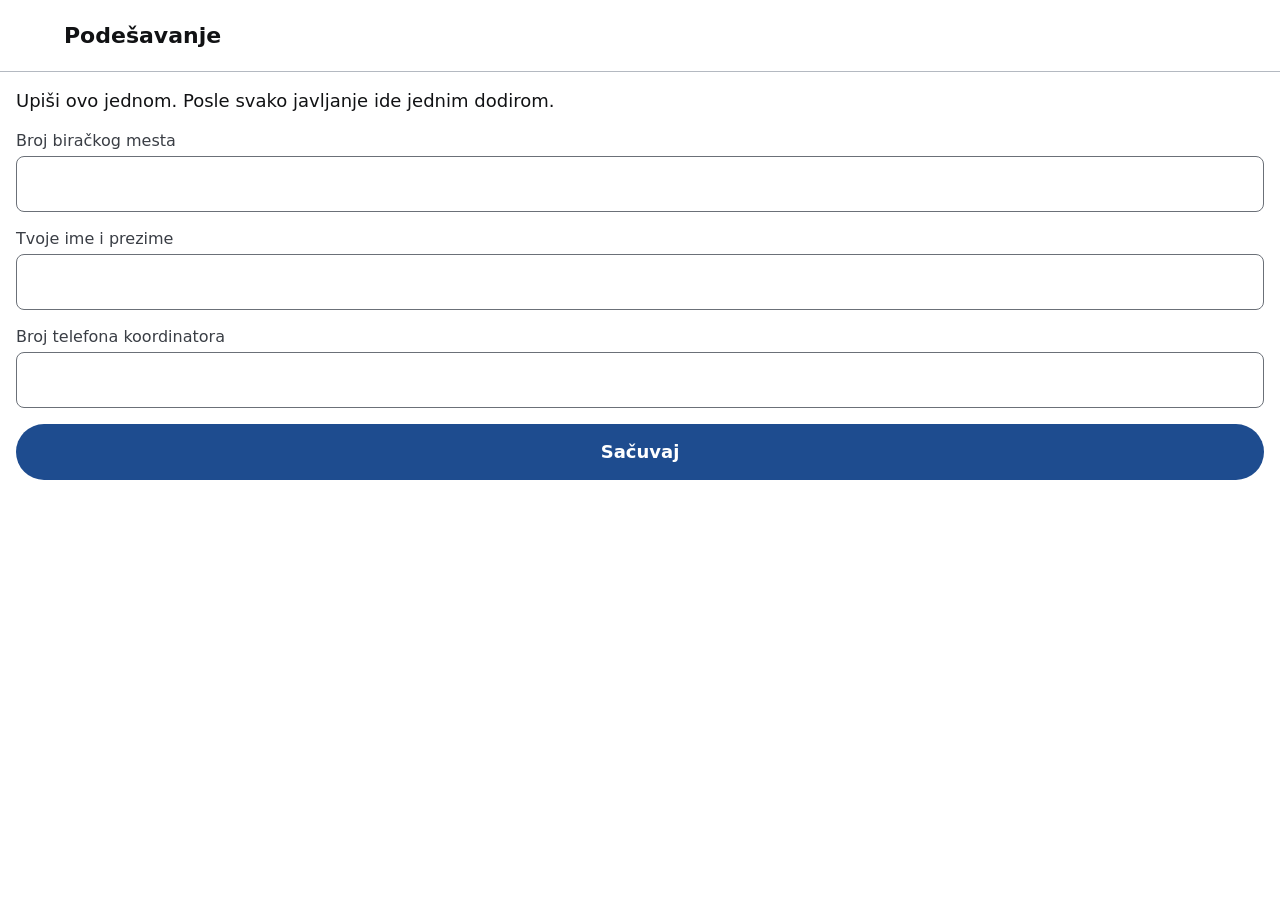
==== index.html @ ce620e12 "Web version of the app, for sharing without an install The same reports, texts and checks as the And" ====
<!DOCTYPE html>
<html lang="sr-Latn">
<head>
  <meta charset="utf-8">
  <title>SMS Izbori</title>
  <meta name="viewport" content="width=device-width, initial-scale=1, viewport-fit=cover, interactive-widget=resizes-content">
  <meta name="theme-color" content="#1E4C8F" media="(prefers-color-scheme: light)">
  <meta name="theme-color" content="#111214" media="(prefers-color-scheme: dark)">
  <link rel="manifest" href="manifest.webmanifest">
  <link rel="icon" href="icons/icon-any.svg" type="image/svg+xml">
  <link rel="apple-touch-icon" href="icons/icon-180.png">
  <link rel="stylesheet" href="styles.css">
  <script type="module" src="src/ui.js"></script>
</head>
<body>
  <div id="app"></div>
  <noscript>Za rad aplikacije SMS Izbori potreban je JavaScript.</noscript>
</body>
</html>
---- styles.css ----
/* SMS Izbori: Fixed high-contrast scheme, system font stack, rem sizing */

:root {
  --primary: #1E4C8F;
  --on-primary: #FFFFFF;
  --primary-container: #D8E5FF;
  --on-primary-container: #0A2A5C;
  --background: #FFFFFF;
  --on-background: #111214;
  --surface: #FFFFFF;
  --on-surface: #111214;
  --surface-variant: #EFF1F5;
  --on-surface-variant: #3A3E45;
  --outline: #6B7078;
  --outline-variant: #B4B9C1;
  --error: #B3261E;
  --on-error: #FFFFFF;
  --sent: #1B7F3B;
}

@media (prefers-color-scheme: dark) {
  :root {
    --primary: #A9C7FF;
    --on-primary: #0A2A5C;
    --primary-container: #1B3A6B;
    --on-primary-container: #D8E5FF;
    --background: #111214;
    --on-background: #F2F2F2;
    --surface: #111214;
    --on-surface: #F2F2F2;
    --surface-variant: #23262B;
    --on-surface-variant: #D0D3D9;
    --outline: #9AA0A9;
    --outline-variant: #5C616A;
    --error: #FFB4AB;
    --on-error: #690005;
    --sent: #7DD99A;
  }
}

*, *::before, *::after {
  box-sizing: border-box;
}

html {
  font-size: 16px;
  -webkit-text-size-adjust: 100%;
}

body {
  margin: 0;
  padding: 0;
  background-color: var(--background);
  color: var(--on-background);
  font-family: system-ui, -apple-system, BlinkMacSystemFont, "Segoe UI", Roboto, Helvetica, Arial, sans-serif;
  font-size: 1.125rem; /* 18px */
  line-height: 1.625rem; /* 26px */
  min-height: 100vh;
  overflow-x: hidden;
  max-width: 100%;
}

/* Screen wrapper */
.screen-container {
  display: flex;
  flex-direction: column;
  min-height: 100vh;
  max-width: 100%;
}

/* Top bar: grows with font scale */
.top-bar {
  display: flex;
  align-items: center;
  justify-content: space-between;
  min-height: 4.5rem; /* 72px */
  padding-top: max(0.5rem, env(safe-area-inset-top, 0.5rem));
  padding-bottom: 0.5rem;
  padding-left: max(1rem, env(safe-area-inset-left, 1rem));
  padding-right: max(1rem, env(safe-area-inset-right, 1rem));
  background-color: var(--surface);
  color: var(--on-surface);
  border-bottom: 1px solid var(--outline-variant);
  position: sticky;
  top: 0;
  z-index: 40;
}

.top-bar-nav {
  display: flex;
  align-items: center;
  min-width: 3rem;
}

.top-bar-title {
  display: flex;
  flex-direction: column;
  flex: 1;
  min-width: 0;
}

.top-bar-title h1 {
  margin: 0;
  font-size: 1.375rem; /* 22px */
  font-weight: 600;
  line-height: 1.75rem; /* 28px */
  overflow: hidden;
  text-overflow: ellipsis;
  white-space: nowrap;
}

.top-bar-subtitle {
  font-size: 1rem; /* 16px */
  line-height: 1.375rem; /* 22px */
  color: var(--on-surface-variant);
  overflow: hidden;
  text-overflow: ellipsis;
  white-space: nowrap;
}

.top-bar-actions {
  display: flex;
  align-items: center;
  justify-content: flex-end;
  min-width: 3rem;
}

/* Content scrolling area */
.content-scroll {
  flex: 1;
  display: flex;
  flex-direction: column;
  gap: 1rem; /* 16px */
  padding: 1rem; /* 16px */
  padding-left: max(1rem, env(safe-area-inset-left, 1rem));
  padding-right: max(1rem, env(safe-area-inset-right, 1rem));
  padding-bottom: max(1rem, env(safe-area-inset-bottom, 1rem));
  max-width: 100%;
}

.content-scroll.with-sent-bar {
  padding-bottom: calc(7.5rem + env(safe-area-inset-bottom, 0px));
}

/* Warnings */
.storage-warning, .in-app-warning {
  background-color: var(--error);
  color: var(--on-error);
  padding: 0.75rem 1rem;
  font-size: 1rem; /* 16px */
  line-height: 1.375rem;
  font-weight: 500;
  text-align: center;
}

/* Install hint card */
.install-card {
  display: flex;
  flex-direction: column;
  gap: 0.75rem;
  padding: 1rem;
  background-color: var(--surface-variant);
  color: var(--on-surface-variant);
  border: 1px solid var(--primary);
  border-radius: 0.75rem; /* 12px */
}

.install-card-title {
  margin: 0;
  font-size: 1.125rem;
  font-weight: 600;
}

.install-card-actions {
  display: flex;
  flex-direction: column;
  gap: 0.5rem;
}

/* Report cards */
.report-card {
  display: flex;
  flex-direction: column;
  gap: 0.75rem; /* 12px */
  padding: 1rem; /* 16px */
  background-color: var(--surface);
  color: var(--on-surface);
  border: 1px solid var(--outline-variant);
  border-radius: 0.75rem; /* 12px */
  max-width: 100%;
  scroll-margin-top: calc(5rem + env(safe-area-inset-top, 0px));
}

.report-card.current {
  border: 3px solid var(--primary);
}

.card-header {
  display: flex;
  align-items: center;
  gap: 0.75rem; /* 12px */
}

.card-title {
  margin: 0;
  font-size: 1.375rem; /* 22px */
  font-weight: 600;
  line-height: 1.75rem;
  flex: 1;
}

.badge-sada {
  display: inline-flex;
  align-items: center;
  justify-content: center;
  padding: 0.25rem 0.75rem;
  background-color: var(--primary);
  color: var(--on-primary);
  border-radius: 9999px;
  font-size: 1rem; /* 16px */
  font-weight: 500;
  line-height: 1.375rem;
  flex-shrink: 0;
}

.card-content {
  display: flex;
  flex-direction: column;
  gap: 0.75rem; /* 12px */
}

/* Input area wrapper */
.input-area {
  display: flex;
  flex-direction: column;
  gap: 0.75rem; /* 12px */
  width: 100%;
}

/* Send area */
.send-area {
  display: flex;
  flex-direction: column;
  gap: 0.75rem; /* 12px */
  width: 100%;
}

.warnings-block {
  display: flex;
  flex-direction: column;
  gap: 0.75rem; /* 12px */
  width: 100%;
}

/* Form fields (Material 3 Outlined Style) */
.field-container {
  display: flex;
  flex-direction: column;
  gap: 0.25rem;
  width: 100%;
}

.field-label {
  font-size: 1rem; /* 16px */
  font-weight: 500;
  line-height: 1.375rem;
  color: var(--on-surface-variant);
}

.field-input-box {
  width: 100%;
}

.field-input {
  width: 100%;
  min-height: 3.5rem; /* 56px */
  padding: 0.75rem 1rem;
  background-color: var(--surface);
  color: var(--on-surface);
  border: 1px solid var(--outline);
  border-radius: 0.5rem; /* 8px */
  font-family: inherit;
  font-size: 1.125rem; /* 18px */
  line-height: 1.625rem;
  outline: none;
}

.field-input:focus {
  border: 2px solid var(--primary);
  padding: calc(0.75rem - 1px) calc(1rem - 1px);
}

.field-container.has-error .field-label {
  color: var(--error);
}

.field-container.has-error .field-input {
  border-color: var(--error);
}

.field-supporting-text, .field-error-text {
  font-size: 1rem; /* 16px */
  line-height: 1.375rem;
  padding: 0 0.5rem;
}

.field-supporting-text {
  color: var(--on-surface-variant);
}

.field-error-text {
  color: var(--error);
}

/* Buttons */
.btn-primary {
  display: inline-flex;
  align-items: center;
  justify-content: center;
  width: 100%;
  min-height: 3.5rem; /* 56px */
  padding: 0.75rem 1rem;
  background-color: var(--primary);
  color: var(--on-primary);
  border: none;
  border-radius: 1.75rem; /* 28px */
  font-family: inherit;
  font-size: 1.125rem; /* 18px */
  font-weight: 600;
  line-height: 1.625rem;
  text-align: center;
  cursor: pointer;
  text-decoration: none;
}

.btn-primary:active {
  opacity: 0.85;
}

.btn-error {
  background-color: var(--error) !important;
  color: var(--on-error) !important;
}

.btn-secondary {
  display: inline-flex;
  align-items: center;
  justify-content: center;
  width: 100%;
  min-height: 3.5rem; /* 56px */
  padding: 0.75rem 1rem;
  background-color: transparent;
  color: var(--primary);
  border: 1px solid var(--outline);
  border-radius: 1.75rem; /* 28px */
  font-family: inherit;
  font-size: 1.125rem; /* 18px */
  font-weight: 600;
  line-height: 1.625rem;
  text-align: center;
  cursor: pointer;
}

.btn-secondary:hover, .btn-secondary:focus-visible {
  background-color: var(--surface-variant);
}

.btn-text {
  display: inline-flex;
  align-items: center;
  justify-content: center;
  min-height: 3rem; /* 48px */
  padding: 0.5rem 0.75rem;
  background: transparent;
  color: var(--primary);
  border: none;
  border-radius: 0.5rem;
  font-family: inherit;
  font-size: 1.125rem; /* 18px */
  font-weight: 600;
  line-height: 1.625rem;
  cursor: pointer;
  text-align: center;
}

.btn-text.btn-danger {
  color: var(--error);
  width: 100%;
}

.btn-text.btn-full-width {
  width: 100%;
}

.btn-text:hover, .btn-text:focus-visible {
  background-color: var(--surface-variant);
}

.btn-icon {
  display: inline-flex;
  align-items: center;
  justify-content: center;
  width: 3rem; /* 48px */
  height: 3rem; /* 48px */
  padding: 0;
  background: transparent;
  color: var(--on-surface);
  border: none;
  border-radius: 50%;
  cursor: pointer;
  flex-shrink: 0;
}

.btn-icon:hover, .btn-icon:focus-visible {
  background-color: var(--surface-variant);
}

.btn-copy {
  align-self: flex-end;
}

/* Slot chips */
.slots-flow {
  display: flex;
  flex-wrap: wrap;
  gap: 0.5rem; /* 8px */
  width: 100%;
}

.slot-chip {
  display: inline-flex;
  flex-direction: column;
  align-items: center;
  justify-content: center;
  min-width: 4.5rem; /* 72px */
  min-height: 3.5rem; /* 56px */
  padding: 0.5rem 0.75rem;
  background-color: var(--surface);
  color: var(--on-surface);
  border: 1px solid var(--outline);
  border-radius: 0.75rem; /* 12px */
  cursor: pointer;
  font-family: inherit;
  text-align: center;
}

.slot-chip.selected {
  background-color: var(--primary);
  color: var(--on-primary);
  border-color: var(--primary);
}

.slot-chip-label {
  font-size: 1.125rem; /* 18px */
  font-weight: 600;
  line-height: 1.375rem;
}

.slot-chip-sent {
  font-size: 1rem; /* 16px */
  font-weight: 500;
  line-height: 1.375rem;
  color: var(--sent);
}

.slot-chip.selected .slot-chip-sent {
  color: var(--on-primary);
}

/* Message preview */
.message-preview {
  display: flex;
  flex-direction: column;
  gap: 0.25rem;
  width: 100%;
}

.preview-label {
  font-size: 1rem; /* 16px */
  font-weight: 500;
  color: var(--on-surface-variant);
}

.preview-box {
  background-color: var(--surface-variant);
  color: var(--on-surface-variant);
  border-radius: 0.5rem; /* 8px */
  padding: 0.75rem; /* 12px */
  width: 100%;
}

.preview-text {
  margin: 0;
  font-family: inherit;
  font-size: 1.125rem; /* 18px */
  line-height: 1.625rem;
  white-space: pre-wrap;
  word-break: break-word;
}

/* Sent line */
.sent-line {
  display: flex;
  align-items: flex-start;
  gap: 0.5rem;
  width: 100%;
  font-size: 1.125rem;
  line-height: 1.625rem;
}

.sent-check {
  color: var(--sent);
  font-weight: 600;
  font-size: 1.125rem;
  line-height: 1.625rem;
}

.sent-text {
  flex: 1;
}

.sent-block {
  display: flex;
  align-items: center;
  justify-content: space-between;
  width: 100%;
  gap: 0.5rem;
}

/* Divider & Subtitle */
.divider {
  border: none;
  border-top: 1px solid var(--outline-variant);
  margin: 0.25rem 0;
  width: 100%;
}

.subtitle {
  margin: 0;
  font-size: 1.125rem; /* 18px */
  font-weight: 600;
  line-height: 1.625rem;
}

/* Setup live preview */
.header-preview {
  display: flex;
  flex-direction: column;
  gap: 0.25rem;
}

.header-preview-text {
  font-size: 1.125rem; /* 18px */
  font-weight: 600;
  line-height: 1.625rem;
}

.picked-coordinator {
  font-size: 1.125rem;
  line-height: 1.625rem;
}

/* Rezultati side by side */
.rezultati-row {
  display: flex;
  gap: 0.75rem; /* 12px */
  width: 100%;
}

.rezultati-row > * {
  flex: 1 1 8rem;
}

@media (max-width: 360px) {
  .rezultati-row {
    flex-direction: column;
  }
}

/* Sent bar (fixed bottom) */
.sent-bar {
  position: fixed;
  bottom: 0;
  left: 0;
  right: 0;
  background-color: var(--primary-container);
  color: var(--on-primary-container);
  box-shadow: 0 -0.25rem 1rem rgba(0, 0, 0, 0.15);
  padding: 0.5rem 1rem calc(0.5rem + env(safe-area-inset-bottom, 0px));
  display: flex;
  flex-direction: column;
  gap: 0.25rem;
  z-index: 50;
}

.sent-bar-text {
  font-size: 1.125rem;
  line-height: 1.5rem;
}

.sent-bar-actions {
  display: flex;
  justify-content: flex-end;
  gap: 0.5rem;
}

.btn-sent-bar {
  color: var(--on-primary-container) !important;
}

.btn-sent-bar:hover, .btn-sent-bar:focus-visible {
  background-color: rgba(0, 0, 0, 0.08);
}

/* Dialogs */
.dialog-backdrop {
  position: fixed;
  inset: 0;
  background-color: rgba(0, 0, 0, 0.6);
  display: flex;
  align-items: center;
  justify-content: center;
  padding: 1rem;
  z-index: 100;
}

.dialog {
  background-color: var(--surface);
  color: var(--on-surface);
  border-radius: 1.75rem; /* 28px */
  padding: 1.5rem; /* 24px */
  max-width: 22rem;
  width: 100%;
  box-shadow: 0 0.5rem 1.5rem rgba(0, 0, 0, 0.25);
  display: flex;
  flex-direction: column;
  gap: 1.5rem;
}

.dialog-text {
  font-size: 1.125rem; /* 18px */
  line-height: 1.625rem;
}

.dialog-actions {
  display: flex;
  justify-content: flex-end;
  gap: 0.5rem;
}
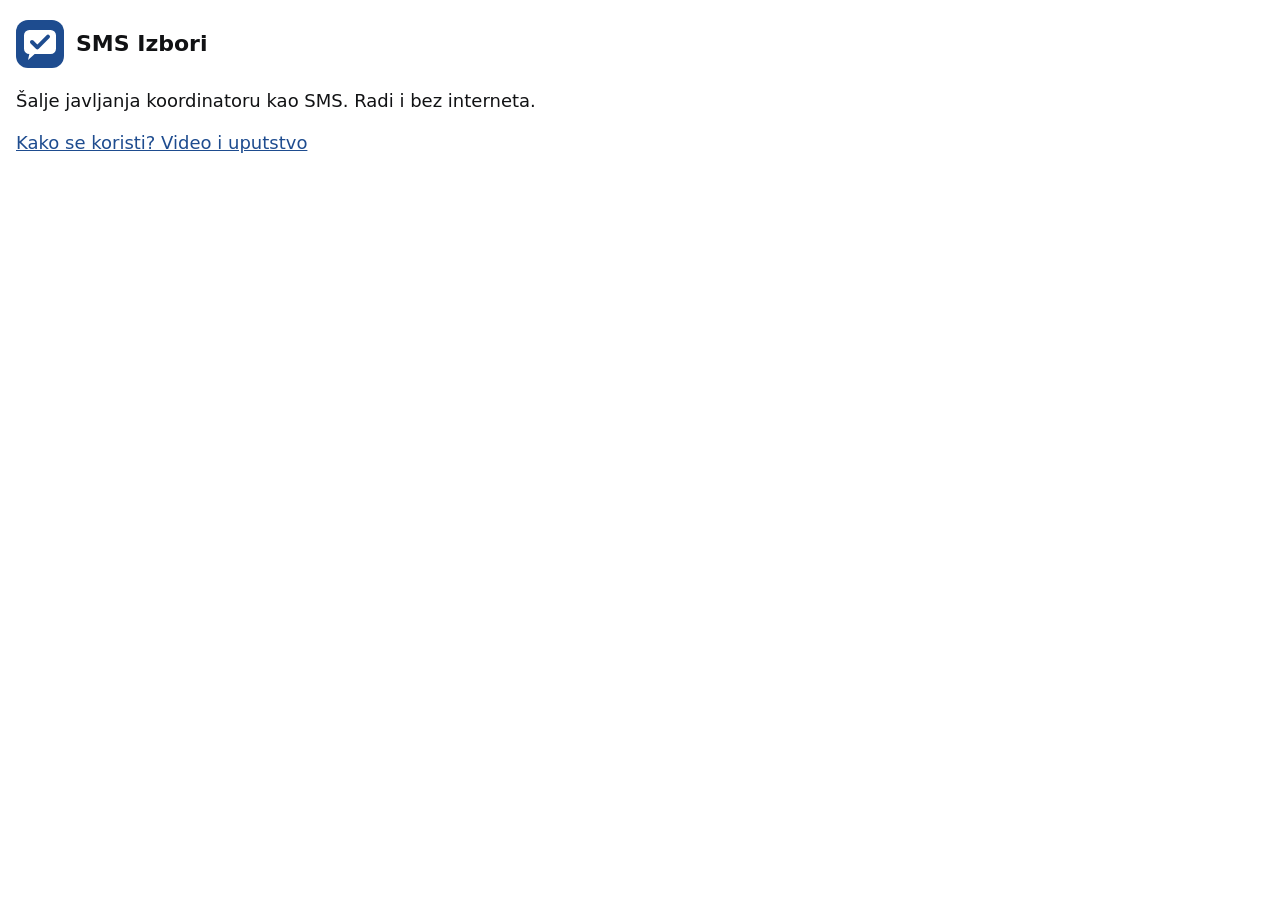
==== commit 24375cf2: "Label the guide, show who sends under the top bar, add the video The top bar is the app icon, its na" ====
--- a/index.html
+++ b/index.html
@@ -9,6 +9,8 @@
   <link rel="manifest" href="manifest.webmanifest">
   <link rel="icon" href="icons/icon-any.svg" type="image/svg+xml">
   <link rel="apple-touch-icon" href="icons/icon-180.png">
+  <!-- iOS before 16.4 opens a home screen icon as a full screen app only with this. -->
+  <meta name="apple-mobile-web-app-capable" content="yes">
   <link rel="stylesheet" href="styles.css">
   <script type="module" src="src/ui.js"></script>
 </head>
--- a/styles.css
+++ b/styles.css
@@ -16,6 +16,10 @@
   --error: #B3261E;
   --on-error: #FFFFFF;
   --sent: #1B7F3B;
+  --awaiting: #B45309;
+  --awaiting-container: #FEF3C7;
+  --safari-blue: #007AFF;
+  --viber-purple: #7360F2;
 }
 
 @media (prefers-color-scheme: dark) {
@@ -35,6 +39,9 @@
     --error: #FFB4AB;
     --on-error: #690005;
     --sent: #7DD99A;
+    --awaiting: #FCD34D;
+    --awaiting-container: #422006;
+    --safari-blue: #0A84FF;
   }
 }
 
@@ -92,11 +99,30 @@
   min-width: 3rem;
 }
 
+/* The app's icon left of the title: on the main screen, and in the first Setup, which has no back arrow. */
+.top-bar-icon {
+  flex-shrink: 0;
+  width: 1.75rem; /* 28px */
+  height: 1.75rem;
+  margin-right: 0.5rem; /* 8px */
+  border-radius: 0.375rem; /* 6px */
+}
+
+/* A title that doesn't fit next to the buttons (a narrow phone with a large font) goes away whole rather
+   than cut to a letter or two: the box is one line tall, a first item as tall as that line comes before
+   the title, and a title too wide for the rest of it wraps onto the second line, which is clipped. */
 .top-bar-title {
   display: flex;
-  flex-direction: column;
+  flex-wrap: wrap;
   flex: 1;
   min-width: 0;
+  height: 1.75rem; /* one line of the title */
+  overflow: hidden;
+}
+
+.top-bar-title::before {
+  content: "";
+  height: 100%;
 }
 
 .top-bar-title h1 {
@@ -104,25 +130,96 @@
   font-size: 1.375rem; /* 22px */
   font-weight: 600;
   line-height: 1.75rem; /* 28px */
-  overflow: hidden;
-  text-overflow: ellipsis;
   white-space: nowrap;
 }
 
-.top-bar-subtitle {
-  font-size: 1rem; /* 16px */
-  line-height: 1.375rem; /* 22px */
+.top-bar-actions {
+  display: flex;
+  align-items: center;
+  justify-content: flex-end;
+  gap: 0.25rem;
+  min-width: 3rem;
+}
+
+/* "Uputstvo" in the top bar: the icon with its name, outlined, the height of a touch target. */
+.btn-guide {
+  display: inline-flex;
+  align-items: center;
+  gap: 0.375rem;
+  flex-shrink: 0;
+  min-height: 2.75rem; /* 44px */
+  padding: 0 0.875rem 0 0.625rem;
+  border: 1px solid var(--outline);
+  border-radius: 1.375rem;
+  color: var(--primary);
+  font-size: 1rem;
+  font-weight: 600;
+  text-decoration: none;
+  white-space: nowrap;
+}
+
+.btn-guide:hover, .btn-guide:focus-visible {
+  background-color: var(--surface-variant);
+}
+
+/* Who sends, and where to, under the top bar; it wraps rather than cutting the number short. */
+.profile-strip {
+  padding: 0.625rem max(1rem, env(safe-area-inset-left, 1rem));
+  background-color: var(--surface);
   color: var(--on-surface-variant);
-  overflow: hidden;
-  text-overflow: ellipsis;
-  white-space: nowrap;
-}
-
-.top-bar-actions {
-  display: flex;
-  align-items: center;
-  justify-content: flex-end;
-  min-width: 3rem;
+  border-bottom: 1px solid var(--outline-variant);
+  font-size: 1rem;
+  line-height: 1.375rem;
+  overflow-wrap: anywhere;
+}
+
+.profile-strip-name {
+  color: var(--on-surface);
+  font-size: 1.125rem;
+  font-weight: 600;
+  line-height: 1.625rem;
+}
+
+/* The video's card on the main screen: the whole card plays it, the cross hides it. */
+.flow-card.video-card {
+  border: 1px solid var(--outline-variant);
+  flex-direction: row;
+  align-items: center;
+  gap: 0.25rem;
+  padding: 0.5rem 0.25rem 0.5rem 0.75rem;
+}
+
+.video-card-link {
+  display: flex;
+  align-items: center;
+  gap: 0.75rem;
+  flex: 1;
+  min-width: 0;
+  min-height: 3rem;
+  color: var(--on-surface);
+  text-decoration: none;
+}
+
+.video-card-play {
+  display: flex;
+  align-items: center;
+  justify-content: center;
+  flex-shrink: 0;
+  width: 2.5rem;
+  height: 2.5rem;
+  border-radius: 50%;
+  background-color: var(--primary);
+  color: var(--on-primary);
+}
+
+.video-card-text {
+  display: flex;
+  flex-direction: column;
+}
+
+.video-card-text span {
+  font-size: 1rem;
+  color: var(--on-surface-variant);
 }
 
 /* Content scrolling area */
@@ -143,7 +240,8 @@
 }
 
 /* Warnings */
-.storage-warning, .in-app-warning {
+.storage-warning {
+  overflow-wrap: anywhere; /* long Serbian words on a narrow screen with a large font */
   background-color: var(--error);
   color: var(--on-error);
   padding: 0.75rem 1rem;
@@ -153,22 +251,249 @@
   text-align: center;
 }
 
-/* Install hint card */
-.install-card {
+/* Welcome screen: the app's icon and name, so the icon is known when it is looked for later. */
+.welcome-hero {
+  display: flex;
+  align-items: center;
+  gap: 0.75rem;
+  padding-top: max(1.25rem, env(safe-area-inset-top, 1.25rem));
+  padding-bottom: 0.25rem;
+  padding-left: max(1rem, env(safe-area-inset-left, 1rem));
+  padding-right: max(1rem, env(safe-area-inset-right, 1rem));
+}
+
+.welcome-icon {
+  flex-shrink: 0;
+  width: 3rem;
+  height: 3rem;
+  border-radius: 0.75rem;
+}
+
+.welcome-hero h1 {
+  margin: 0;
+  font-size: 1.375rem; /* 22px */
+  line-height: 1.75rem;
+  font-weight: 700;
+}
+
+.welcome-intro {
+  margin: 0;
+}
+
+/* Cards of the install flow. As in the rest of the app: blue is what to do next, green is done,
+   red is a real problem. */
+.flow-card {
   display: flex;
   flex-direction: column;
   gap: 0.75rem;
   padding: 1rem;
+  border-radius: 0.75rem; /* 12px */
+  overflow-wrap: anywhere;
+  background-color: var(--surface);
+  color: var(--on-surface);
+}
+
+.flow-card h2 {
+  margin: 0;
+  font-size: 1.25rem; /* 20px */
+  line-height: 1.625rem;
+  font-weight: 700;
+}
+
+.flow-card p {
+  margin: 0;
+}
+
+.flow-card-action {
+  background-color: var(--primary-container);
+  color: var(--on-primary-container);
+  border: 1px solid var(--primary);
+}
+
+.flow-card-steps {
+  border: 2px solid var(--primary);
+}
+
+/* "If nothing happens": second in line, so quieter. */
+.flow-card-fallback {
+  border: 1px solid var(--outline-variant);
+}
+
+.flow-card-fallback h2 {
+  font-size: 1rem;
+  line-height: 1.375rem;
+  color: var(--on-surface-variant);
+}
+
+.flow-card-done {
+  border: 2px solid var(--sent);
+}
+
+.flow-card-alert {
+  border: 2px solid var(--error);
+}
+
+.flow-card-title {
+  display: flex;
+  align-items: center;
+  gap: 0.5rem;
+}
+
+.flow-icon {
+  flex-shrink: 0;
+  width: 2rem;
+  height: 2rem;
+}
+
+.flow-card-done .flow-icon {
+  color: var(--sent);
+}
+
+.flow-card-alert .flow-icon {
+  color: var(--error);
+}
+
+.flow-spinner {
+  flex-shrink: 0;
+  width: 1.75rem;
+  height: 1.75rem;
+  border: 3px solid var(--primary);
+  border-right-color: transparent;
+  border-radius: 50%;
+  animation: flow-spin 0.9s linear infinite;
+}
+
+@keyframes flow-spin {
+  to {
+    transform: rotate(360deg);
+  }
+}
+
+@media (prefers-reduced-motion: reduce) {
+  .flow-spinner {
+    animation: none;
+  }
+}
+
+.flow-note {
+  padding-left: 0.625rem;
+  border-left: 3px solid var(--error);
+  font-weight: 600;
+}
+
+.app-preview {
+  display: flex;
+  align-items: center;
+  gap: 0.75rem;
+}
+
+.app-preview img {
+  width: 3.5rem; /* 56px */
+  height: 3.5rem;
+  border-radius: 0.875rem; /* rounded like the icon on the phone */
+}
+
+/* A quieter line in a flow card, for a second way. */
+.flow-hint {
+  font-size: 1rem;
+  line-height: 1.375rem;
+  color: var(--on-surface-variant);
+}
+
+/* The app's icon inside a line of text. */
+.app-icon-small {
+  width: 1.75rem; /* 28px */
+  height: 1.75rem;
+  border-radius: 0.375rem;
+  vertical-align: middle;
+}
+
+/* Numbered steps: one action each, the number in a circle. */
+.steps {
+  display: flex;
+  flex-direction: column;
+  gap: 0.875rem;
+  margin: 0;
+  padding: 0;
+  list-style: none;
+  counter-reset: step;
+}
+
+.steps li {
+  display: flex;
+  align-items: flex-start;
+  gap: 0.75rem;
+  counter-increment: step;
+}
+
+.steps li::before {
+  content: counter(step);
+  flex-shrink: 0;
+  display: flex;
+  align-items: center;
+  justify-content: center;
+  width: 1.75rem;
+  height: 1.75rem;
+  margin-top: -0.0625rem;
+  border-radius: 50%;
+  background-color: var(--primary-container);
+  color: var(--on-primary-container);
+  font-size: 1rem;
+  font-weight: 700;
+  line-height: 1;
+}
+
+.steps li > div {
+  min-width: 0;
+}
+
+.menu-en {
+  font-size: 1rem;
+  color: var(--on-surface-variant);
+}
+
+.key-chip, .icon-chip {
+  display: inline-flex;
+  align-items: center;
+  justify-content: center;
+  vertical-align: middle;
+  min-width: 1.75rem;
+  height: 1.75rem;
+  padding: 0 0.25rem;
+  border: 1px solid var(--outline-variant);
+  border-radius: 0.25rem;
   background-color: var(--surface-variant);
-  color: var(--on-surface-variant);
-  border: 1px solid var(--primary);
-  border-radius: 0.75rem; /* 12px */
-}
-
-.install-card-title {
-  margin: 0;
-  font-size: 1.125rem;
-  font-weight: 600;
+  color: var(--on-surface);
+  font-weight: 700;
+  line-height: 1;
+}
+
+.share-icon {
+  width: 1.375rem;
+  height: 1.375rem;
+  fill: none;
+  stroke: var(--safari-blue);
+  stroke-width: 2;
+  stroke-linecap: round;
+  stroke-linejoin: round;
+}
+
+/* Viber's menu button at its real size, alone on the page's color, which shows its purple in both
+   of Viber's themes. */
+.viber-menu-chip {
+  display: block;
+  width: fit-content;
+  margin-top: 0.5rem;
+  padding: 0.5rem 0.875rem;
+  background-color: var(--surface-variant);
+  border-radius: 0.5rem;
+}
+
+.viber-menu-dots {
+  display: block;
+  height: 2.25rem; /* 36px */
+  width: auto;
+  fill: var(--viber-purple);
 }
 
 .install-card-actions {
@@ -197,6 +522,7 @@
 
 .card-header {
   display: flex;
+  flex-wrap: wrap; /* the "Sada" badge goes under the title with a large font on a narrow screen */
   align-items: center;
   gap: 0.75rem; /* 12px */
 }
@@ -413,10 +739,6 @@
 
 .btn-icon:hover, .btn-icon:focus-visible {
   background-color: var(--surface-variant);
-}
-
-.btn-copy {
-  align-self: flex-end;
 }
 
 /* Slot chips */
@@ -467,35 +789,8 @@
   color: var(--on-primary);
 }
 
-/* Message preview */
-.message-preview {
-  display: flex;
-  flex-direction: column;
-  gap: 0.25rem;
-  width: 100%;
-}
-
-.preview-label {
-  font-size: 1rem; /* 16px */
-  font-weight: 500;
-  color: var(--on-surface-variant);
-}
-
-.preview-box {
-  background-color: var(--surface-variant);
-  color: var(--on-surface-variant);
-  border-radius: 0.5rem; /* 8px */
-  padding: 0.75rem; /* 12px */
-  width: 100%;
-}
-
-.preview-text {
-  margin: 0;
-  font-family: inherit;
-  font-size: 1.125rem; /* 18px */
-  line-height: 1.625rem;
-  white-space: pre-wrap;
-  word-break: break-word;
+.slot-chip-sent.awaiting {
+  color: var(--awaiting);
 }
 
 /* Sent line */
@@ -521,10 +816,72 @@
 
 .sent-block {
   display: flex;
+  flex-wrap: wrap; /* "Izmeni" goes under the line with a large font on a narrow screen */
   align-items: center;
   justify-content: space-between;
   width: 100%;
   gap: 0.5rem;
+}
+
+.sent-block .sent-line {
+  width: auto;
+  flex: 1 1 13rem;
+}
+
+/* Sent, but not confirmed yet: one step left, for the person to do */
+.sent-line.awaiting {
+  color: var(--awaiting);
+  background-color: var(--awaiting-container);
+  border-radius: 0.5rem;
+  padding: 0.5rem 0.75rem;
+  font-weight: 500;
+}
+
+.sent-line.awaiting .sent-check {
+  color: inherit;
+}
+
+/* Messages' input bar in the sent question: the text in the box, the send arrow circled */
+.compose-drawing {
+  display: block;
+  width: 100%;
+  max-width: 20rem;
+  height: auto;
+}
+
+.compose-box {
+  fill: var(--surface);
+  stroke: var(--outline);
+  stroke-width: 2;
+}
+
+.compose-text {
+  fill: var(--on-surface);
+  font-size: 15px;
+}
+
+.compose-ring {
+  fill: none;
+  stroke: var(--awaiting);
+  stroke-width: 4;
+  stroke-dasharray: 7 5;
+}
+
+.compose-send {
+  fill: var(--primary);
+}
+
+.compose-arrow {
+  fill: var(--on-primary);
+}
+
+/* The iPhone's send button for an SMS, in its own green. */
+.compose-send-ios {
+  fill: #34C759;
+}
+
+.compose-arrow-ios {
+  fill: #fff;
 }
 
 /* Divider & Subtitle */
@@ -535,26 +892,6 @@
   width: 100%;
 }
 
-.subtitle {
-  margin: 0;
-  font-size: 1.125rem; /* 18px */
-  font-weight: 600;
-  line-height: 1.625rem;
-}
-
-/* Setup live preview */
-.header-preview {
-  display: flex;
-  flex-direction: column;
-  gap: 0.25rem;
-}
-
-.header-preview-text {
-  font-size: 1.125rem; /* 18px */
-  font-weight: 600;
-  line-height: 1.625rem;
-}
-
 .picked-coordinator {
   font-size: 1.125rem;
   line-height: 1.625rem;
@@ -577,39 +914,145 @@
   }
 }
 
-/* Sent bar (fixed bottom) */
+/* Sent bar: a sheet at the bottom over the dimmed page, asking whether the SMS went */
+.sent-backdrop {
+  position: fixed;
+  inset: 0;
+  background-color: rgba(0, 0, 0, 0.5);
+  display: flex;
+  flex-direction: column;
+  justify-content: flex-end;
+  z-index: 50;
+}
+
 .sent-bar {
-  position: fixed;
-  bottom: 0;
-  left: 0;
-  right: 0;
-  background-color: var(--primary-container);
-  color: var(--on-primary-container);
+  box-sizing: border-box;
+  width: 100%;
+  max-width: 40rem;
+  max-height: 100%;
+  overflow-y: auto;
+  margin: 0 auto;
+  background-color: var(--surface);
+  color: var(--on-surface);
+  border-radius: 1.75rem 1.75rem 0 0;
   box-shadow: 0 -0.25rem 1rem rgba(0, 0, 0, 0.15);
-  padding: 0.5rem 1rem calc(0.5rem + env(safe-area-inset-bottom, 0px));
-  display: flex;
-  flex-direction: column;
-  gap: 0.25rem;
-  z-index: 50;
+  padding: 1.25rem 1rem calc(1rem + env(safe-area-inset-bottom, 0px));
+  display: flex;
+  flex-direction: column;
+  gap: 0.75rem;
+}
+
+.sent-bar-title {
+  margin: 0;
+  font-size: 1.375rem;
+  line-height: 1.75rem;
 }
 
 .sent-bar-text {
   font-size: 1.125rem;
   line-height: 1.5rem;
+  font-weight: 600;
+}
+
+/* The drawing of Messages' input bar and what it means, together in one filled card, so that the words
+   point at the circled arrow. */
+.compose-figure {
+  display: flex;
+  flex-direction: column;
+  align-items: center;
+  gap: 0.5rem;
+  margin: 0;
+  padding: 0.75rem 1rem 1rem;
+  border-radius: 1rem;
+  background-color: var(--surface-variant);
+}
+
+.compose-figure figcaption {
+  font-size: 1rem;
+  line-height: 1.5rem;
+  color: var(--on-surface-variant);
+  text-align: center;
 }
 
 .sent-bar-actions {
   display: flex;
-  justify-content: flex-end;
+  flex-direction: column;
   gap: 0.5rem;
 }
 
-.btn-sent-bar {
-  color: var(--on-primary-container) !important;
-}
-
-.btn-sent-bar:hover, .btn-sent-bar:focus-visible {
-  background-color: rgba(0, 0, 0, 0.08);
+/* Guide (uputstvo.html): short sections with room between them */
+.guide {
+  gap: 2rem;
+}
+
+.guide-section {
+  display: flex;
+  flex-direction: column;
+  gap: 0.75rem;
+}
+
+.guide-section h2 {
+  margin: 0;
+  font-size: 1.25rem;
+  line-height: 1.75rem;
+}
+
+.guide-section p {
+  margin: 0;
+}
+
+.guide-key {
+  border: 2px solid var(--primary);
+  border-radius: 1rem;
+  padding: 1rem;
+}
+
+.guide-list {
+  display: flex;
+  flex-direction: column;
+  gap: 0.5rem;
+  margin: 0;
+  padding-left: 1.25rem;
+}
+
+.mark-sent {
+  color: var(--sent);
+  font-weight: 600;
+}
+
+.mark-awaiting {
+  color: var(--awaiting);
+  background-color: var(--awaiting-container);
+  border-radius: 0.25rem;
+  padding: 0 0.25rem;
+  font-weight: 600;
+}
+
+.mark-check {
+  color: var(--error);
+  font-weight: 600;
+}
+
+.mark-todo {
+  color: var(--primary);
+  font-weight: 600;
+}
+
+/* The video fits on the screen whole, controls included, without scrolling. */
+.guide-video {
+  display: block;
+  width: auto;
+  max-width: 100%;
+  max-height: 72vh;
+  margin: 0 auto;
+  border-radius: 1rem;
+  border: 1px solid var(--outline-variant);
+  background-color: #000;
+}
+
+.guide-link {
+  color: var(--primary);
+  font-weight: 500;
 }
 
 /* Dialogs */
